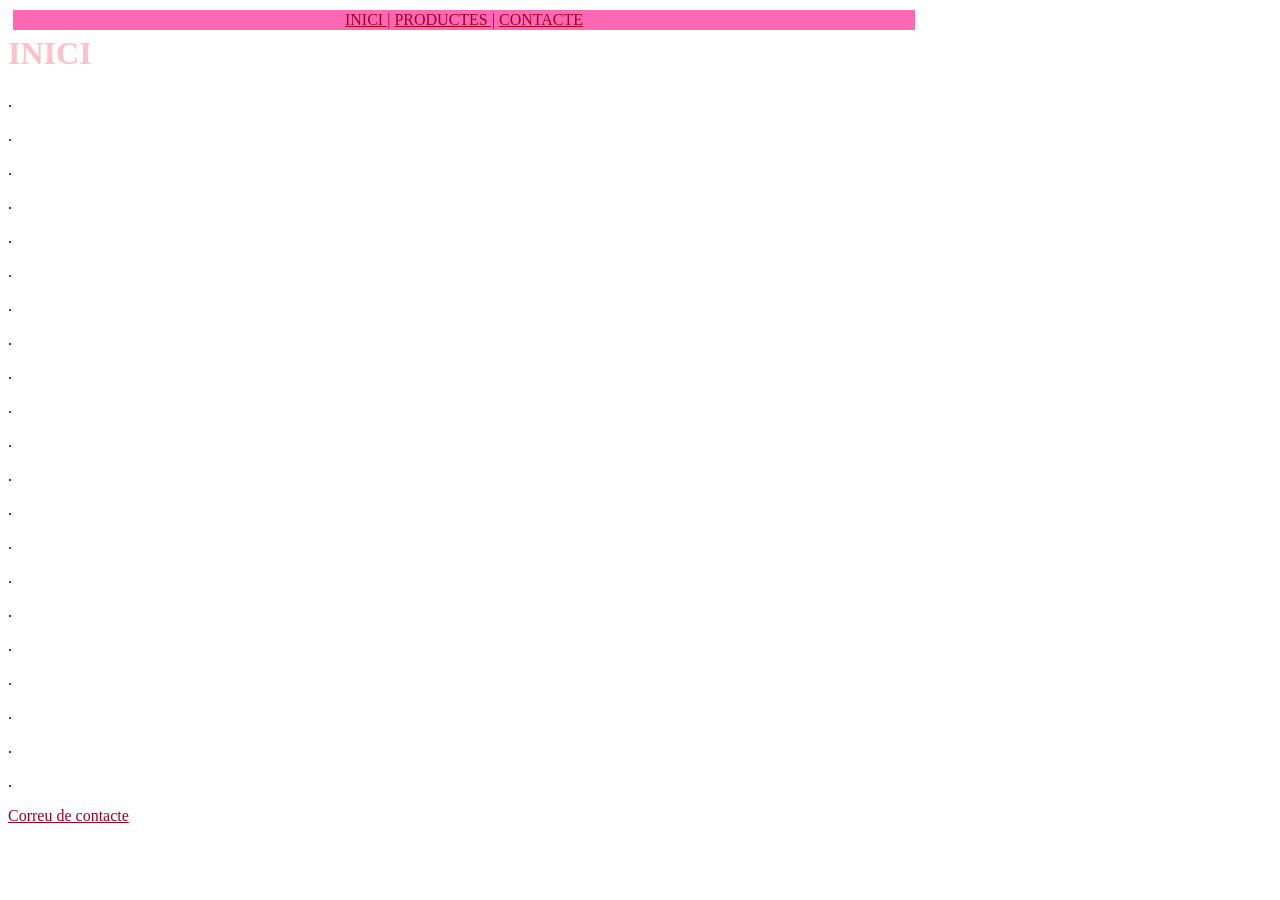
==== index.html @ 8feca5ea "Update index.html" ====
<!DOCTYPE html>
<html xmlns="http://www.w3.org/1999/xhtml">
    <head>
        <meta charset="UTF-8">
        <link  rel="stylesheet" href = global.css>
    </head>
    <title>INICI</title>
    <body>
        <div class="div1">
            <a class="a" href="index.html">INICI |</a>
            <a class="a" href="productes.html">PRODUCTES |</a>
            <a class="a" href="contacte.html">CONTACTE</a>
        </div>
        <h1 class="t1">INICI</h1>
        
        <p>.</p>
        <p>.</p>
        <p>.</p>
        <p>.</p>
        <p>.</p>
        <p>.</p>
        <p>.</p>
        <p>.</p>
        <p>.</p>
        <p>.</p>
        <p>.</p>
        <p>.</p>
        <p>.</p>
        <p>.</p>
        <p>.</p>
        <p>.</p>
        <p>.</p>
        <p>.</p>
        <p>.</p>
        <p>.</p>
        <p>.</p>
    <footer>
        <a class="a" href="malito:laylasola00@gmail.com" target="_blank">Correu de contacte</a>
    </footer>
    </body>
</html>
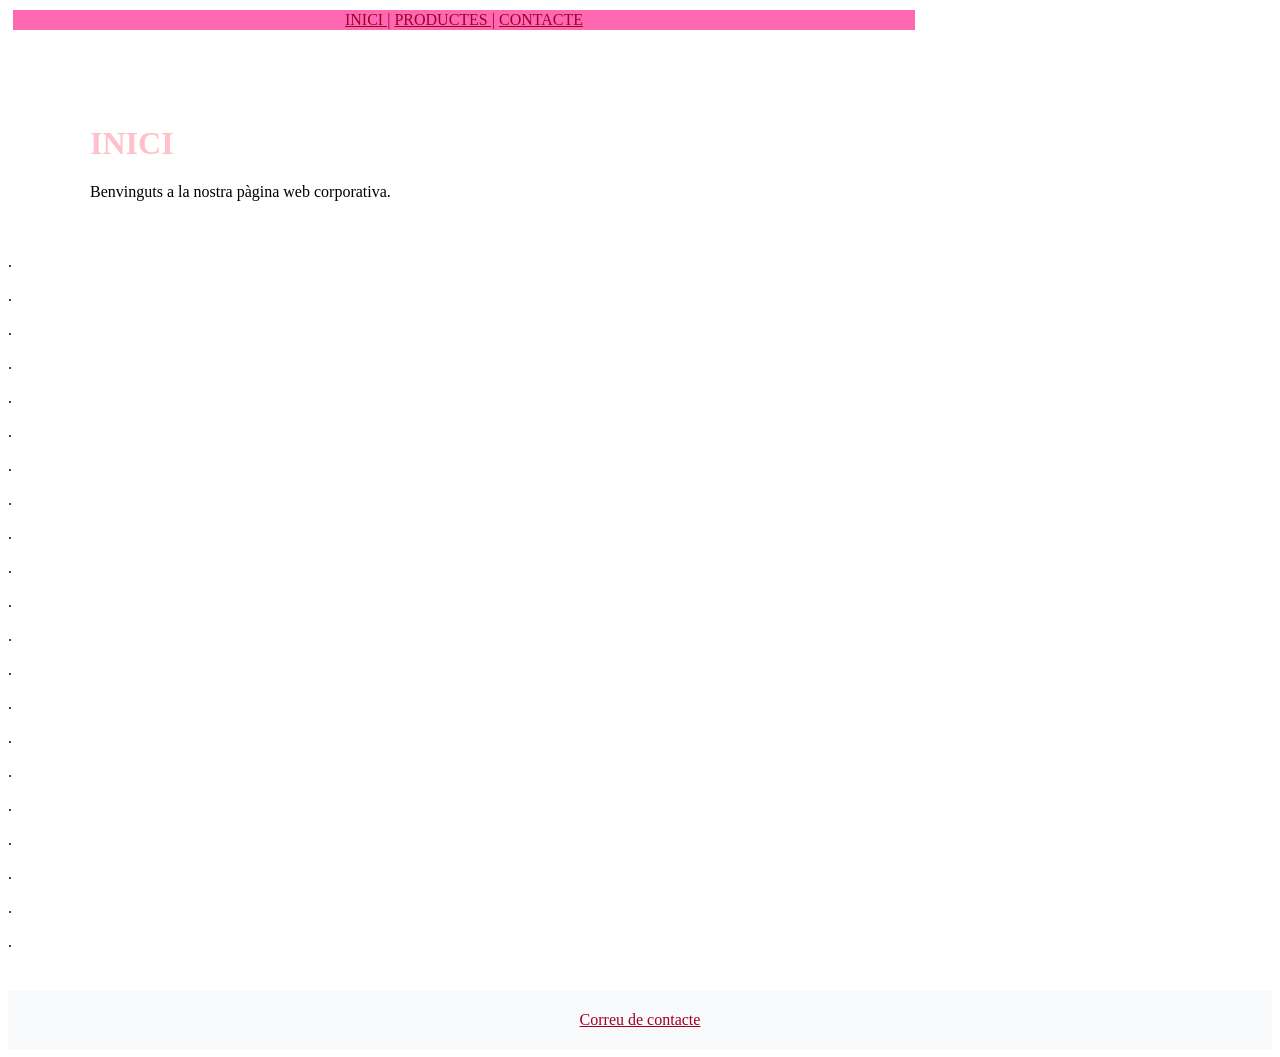
==== commit 6b56b94e: "principal" ====
--- a/index.html
+++ b/index.html
@@ -3,16 +3,19 @@
     <head>
         <meta charset="UTF-8">
         <link  rel="stylesheet" href = global.css>
+        <title>INICI</title>
     </head>
-    <title>INICI</title>
+    
     <body>
         <div class="div1">
             <a class="a" href="index.html">INICI |</a>
             <a class="a" href="productes.html">PRODUCTES |</a>
             <a class="a" href="contacte.html">CONTACTE</a>
         </div>
-        <h1 class="t1">INICI</h1>
-        
+        <div class="container">
+            <h1 class="t1">INICI</h1>
+            <p>Benvinguts a la nostra pàgina web corporativa.</p>
+        </div>
         <p>.</p>
         <p>.</p>
         <p>.</p>
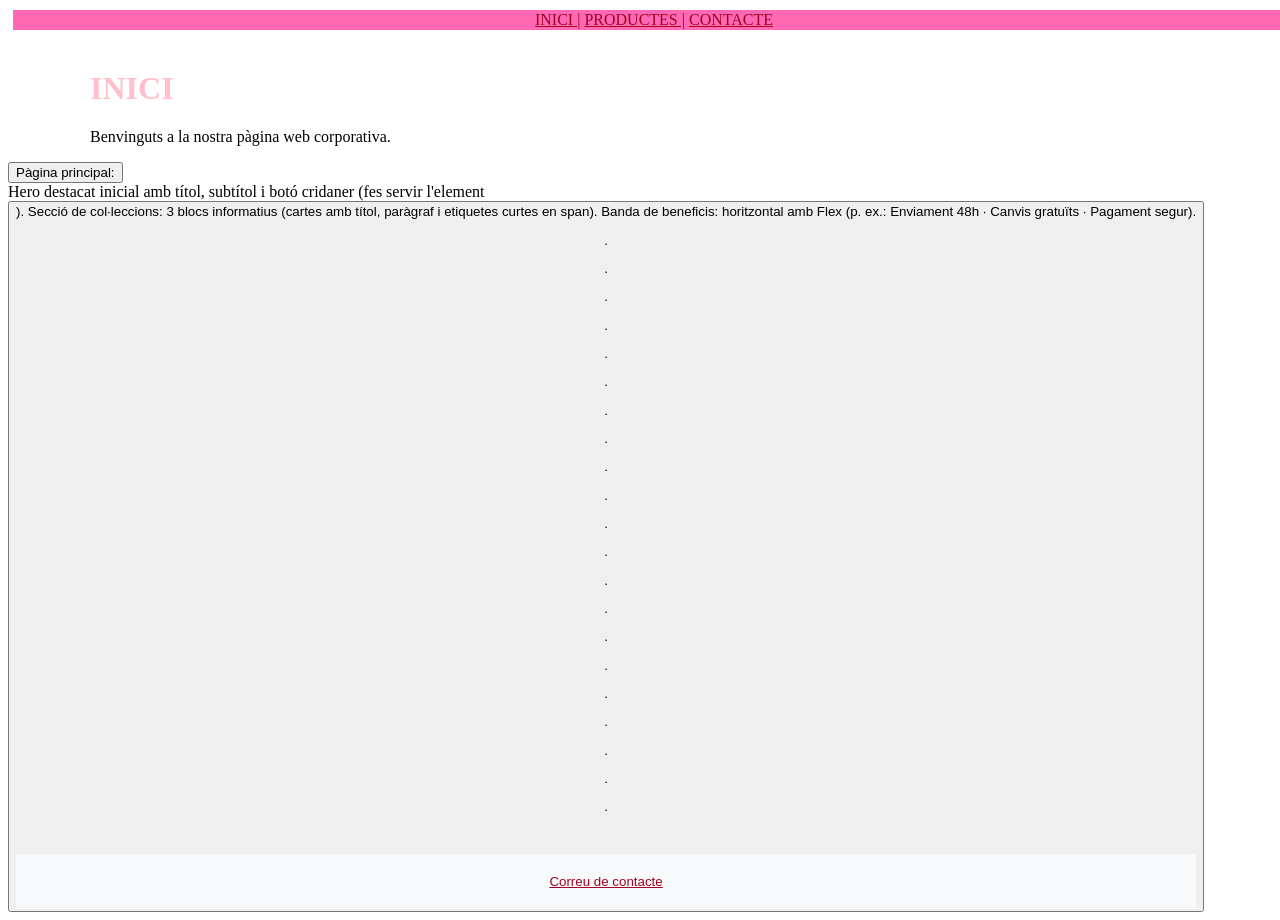
==== commit ac338ecc: "Update index.html" ====
--- a/index.html
+++ b/index.html
@@ -16,6 +16,16 @@
             <h1 class="t1">INICI</h1>
             <p>Benvinguts a la nostra pàgina web corporativa.</p>
         </div>
+        <div>
+            <button>
+                Pàgina principal:
+                
+            </button>
+        </div>
+        Hero destacat inicial amb títol, subtítol i botó cridaner (fes servir l'element <button>).
+        Secció de col·leccions: 3 blocs informatius (cartes amb títol, paràgraf i etiquetes curtes en span).
+        Banda de beneficis: horitzontal amb Flex (p. ex.:
+        Enviament 48h · Canvis gratuïts · Pagament segur).
         <p>.</p>
         <p>.</p>
         <p>.</p>
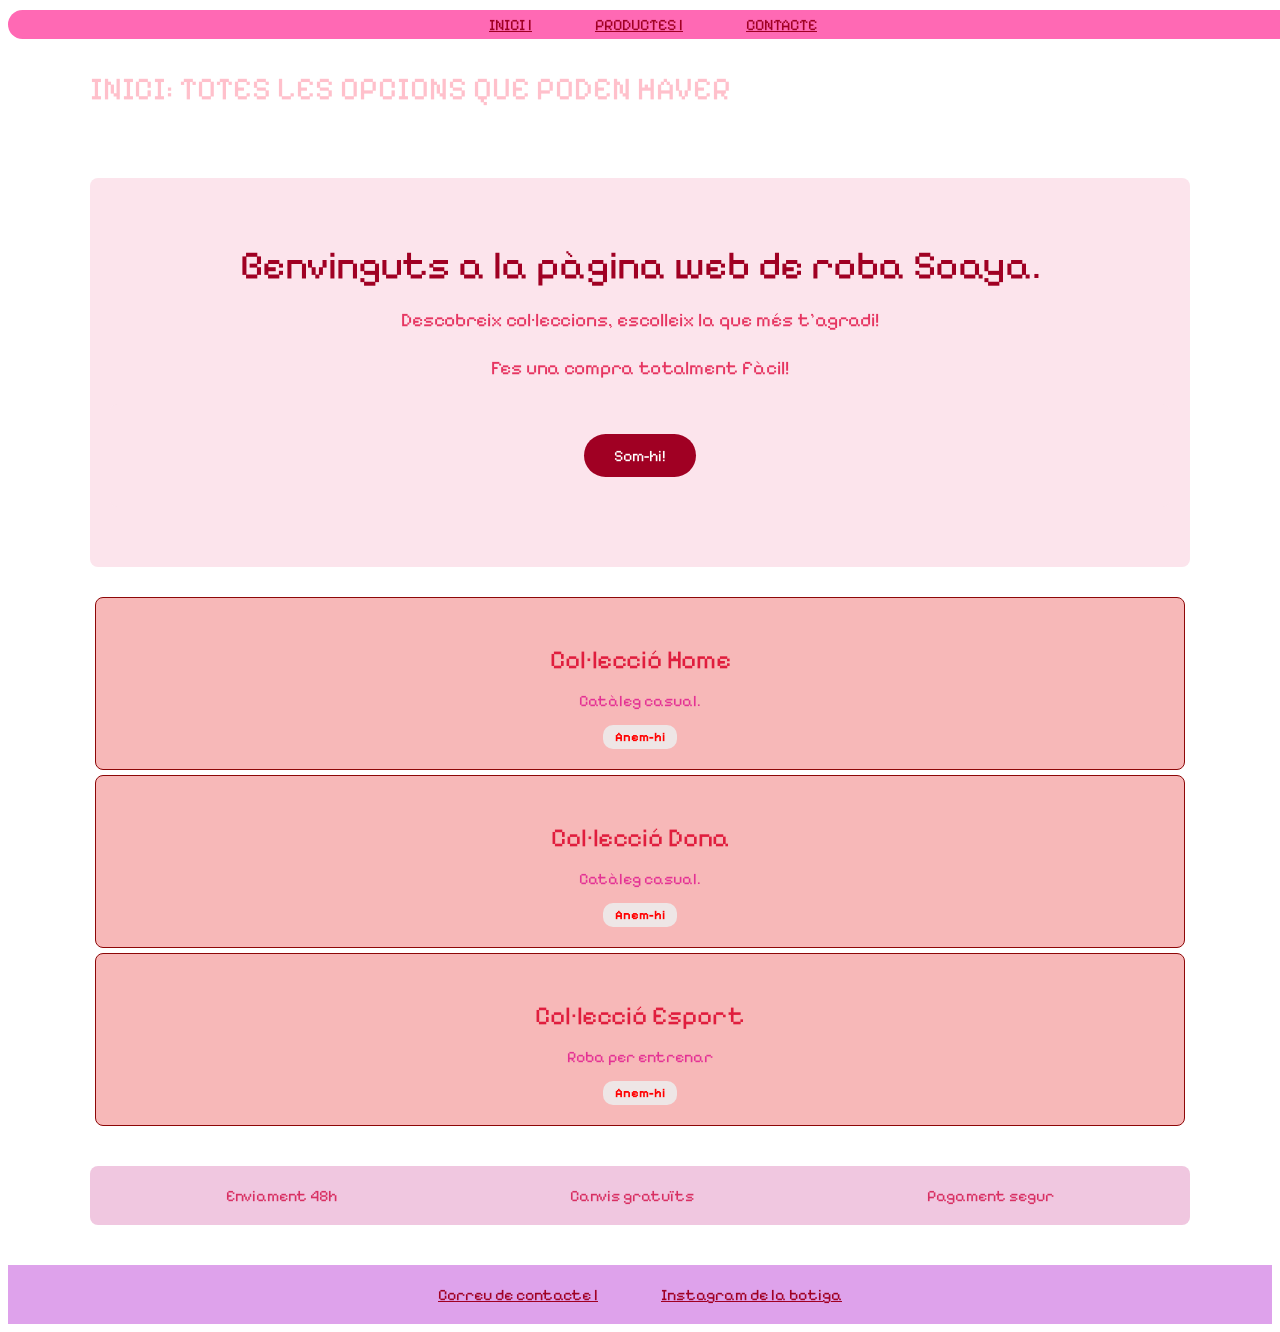
==== commit 0574bde0: "principal" ====
--- a/index.html
+++ b/index.html
@@ -3,9 +3,90 @@
     <head>
         <meta charset="UTF-8">
         <link  rel="stylesheet" href = global.css>
+        <link rel="preconnect" href="https://fonts.googleapis.com">
+        <link rel="preconnect" href="https://fonts.gstatic.com" crossorigin>
+        <link href="https://fonts.googleapis.com/css2?family=Isometra&family=Pixelify+Sans:wght@400..700&display=swap" rel="stylesheet">
         <title>INICI</title>
+        <style>
+            .hero {
+                background-color: #fce4ec;
+                text-align: center;
+                justify-content: center;
+                padding: 30px 20px;
+                border-radius: 8px;
+                margin-bottom: 30px;
+            }
+            .hero h1 {
+                font-size: 2.5em;
+                color: rgb(160, 0, 35);
+                margin-bottom: 15px;
+            }
+            .hero p {
+                font-size: 1.2em;
+                color: #e63561;
+                margin-bottom: 25px;
+            }
+            .hero button {
+                background-color: rgb(160, 0, 35);
+                color: white;
+                border: none;
+                padding: 12px 30px;
+                font-size: 1em;
+                border-radius: 100px;
+                cursor:grab;
+            }
+            .hero button:hover {
+                background-color: rgb(241, 88, 183);
+            }
+            .collections {
+                display:flexbox;
+                margin-bottom: 40px;
+            }
+            .card {
+                background: #f7b8b8;
+                border: 1.2px solid #8d0707;
+                padding: 20px;
+                border-radius: 8px;
+                text-align: center;
+                justify-content: center;
+                left:10px;
+                right:10px;
+                margin:5px;
+            }
+            .card h3 {
+                font-size:26px;
+                color: rgb(224, 29, 61);
+                margin-bottom: 10px;
+            }
+            .card p {
+                color: #e43294;
+                font-size: 1em;
+                margin-bottom: 15px;
+            }
+            .card span {
+                display: inline-block;
+                background: #eee6e6;
+                padding: 4px 12px;
+                border-radius: 10px;
+                font-size: 0.8em;
+                color: #ff0000;
+                font-weight: bolder;
+                cursor: grab;
+            }
+            .benefits {
+                display:flex;
+                justify-content: space-around;
+                align-items: center;
+                background-color: #f0c7e0;
+                padding: 20px;
+                border-radius: 8px;
+                text-align: center;
+                font-weight: bold;
+                color: #d82f62;
+                margin-bottom: 40px;
+            }
+        </style>
     </head>
-    
     <body>
         <div class="div1">
             <a class="a" href="index.html">INICI |</a>
@@ -13,42 +94,44 @@
             <a class="a" href="contacte.html">CONTACTE</a>
         </div>
         <div class="container">
-            <h1 class="t1">INICI</h1>
-            <p>Benvinguts a la nostra pàgina web corporativa.</p>
+            <h1 class="t1">INICI: TOTES LES OPCIONS QUE PODEN HAVER</h1>
         </div>
-        <div>
-            <button>
-                Pàgina principal:
-                
-            </button>
-        </div>
-        Hero destacat inicial amb títol, subtítol i botó cridaner (fes servir l'element <button>).
-        Secció de col·leccions: 3 blocs informatius (cartes amb títol, paràgraf i etiquetes curtes en span).
-        Banda de beneficis: horitzontal amb Flex (p. ex.:
-        Enviament 48h · Canvis gratuïts · Pagament segur).
-        <p>.</p>
-        <p>.</p>
-        <p>.</p>
-        <p>.</p>
-        <p>.</p>
-        <p>.</p>
-        <p>.</p>
-        <p>.</p>
-        <p>.</p>
-        <p>.</p>
-        <p>.</p>
-        <p>.</p>
-        <p>.</p>
-        <p>.</p>
-        <p>.</p>
-        <p>.</p>
-        <p>.</p>
-        <p>.</p>
-        <p>.</p>
-        <p>.</p>
-        <p>.</p>
+        <div class="container">
+        <section class="hero">
+            <h1>Benvinguts a la pàgina web de roba Soaya.</h1>
+            <p>Descobreix col·leccions, escolleix la que més t'agradi!</p>
+            <p>Fes una compra totalment fàcil!</p>
+            <div class="hero">
+                <button>Som-hi!</button>
+            </div>
+        </section>
+        
+        <section class="collections">
+            <div class="card">
+                <h3>Col·lecció Home</h3>
+                <p>Catàleg casual.</p>
+                <span>Anem-hi</span>
+            </div>
+            <div class="card">
+                <h3>Col·lecció Dona</h3>
+                <p>Catàleg casual.</p>
+                <span>Anem-hi</span>
+            </div>
+            <div class="card">
+                <h3>Col·lecció Esport</h3>
+                <p>Roba per entrenar</p>
+                <span>Anem-hi</span>
+            </div>
+        </section>
+        <section class="benefits">
+            <div>Enviament 48h</div>
+            <div>Canvis gratuïts</div>
+            <div>Pagament segur</div>
+        </section>
+    </div>
     <footer>
-        <a class="a" href="malito:laylasola00@gmail.com" target="_blank">Correu de contacte</a>
+        <a class="a" href="malito:laylasola00@gmail.com" target="_blank">Correu de contacte |</a>
+        <a class="a" href="https://instagram.com" target="_blank">Instagram de la botiga</a>
     </footer>
     </body>
 </html>
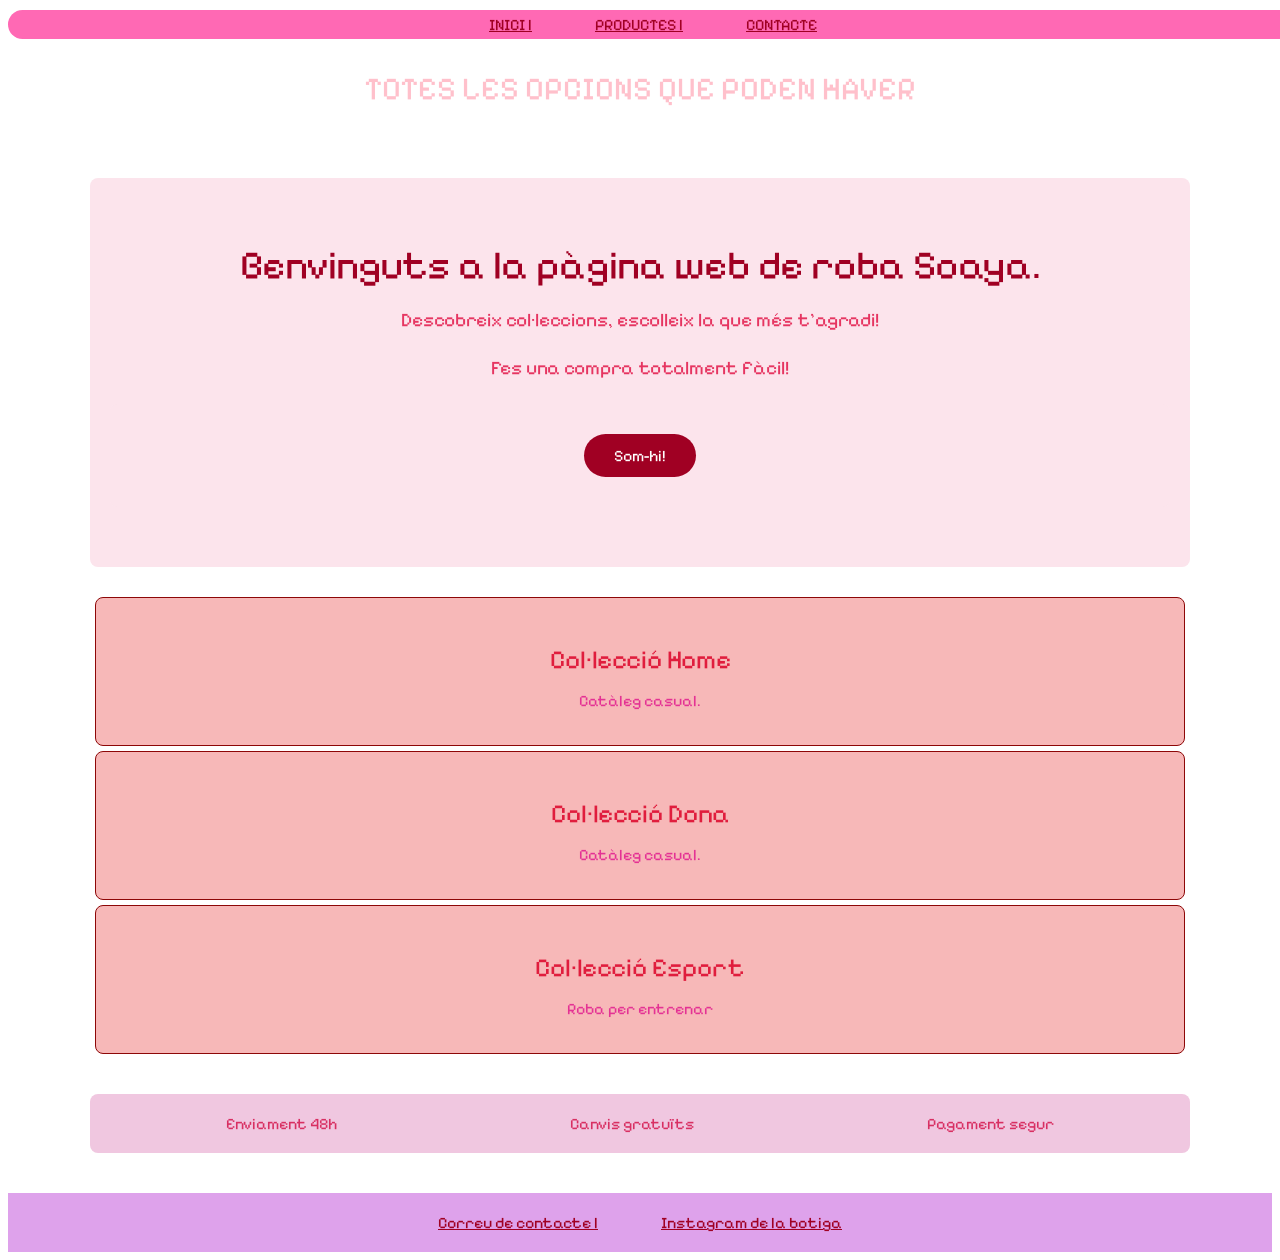
==== commit ab0646e6: "canvisentrega" ====
--- a/index.html
+++ b/index.html
@@ -94,7 +94,7 @@
             <a class="a" href="contacte.html">CONTACTE</a>
         </div>
         <div class="container">
-            <h1 class="t1">INICI: TOTES LES OPCIONS QUE PODEN HAVER</h1>
+            <h1 class="t1">TOTES LES OPCIONS QUE PODEN HAVER</h1>
         </div>
         <div class="container">
         <section class="hero">
@@ -102,25 +102,23 @@
             <p>Descobreix col·leccions, escolleix la que més t'agradi!</p>
             <p>Fes una compra totalment fàcil!</p>
             <div class="hero">
-                <button>Som-hi!</button>
+                <a href="productes.html">
+                    <button>Som-hi!</button>
+                </a>
             </div>
         </section>
-        
         <section class="collections">
             <div class="card">
                 <h3>Col·lecció Home</h3>
                 <p>Catàleg casual.</p>
-                <span>Anem-hi</span>
             </div>
             <div class="card">
                 <h3>Col·lecció Dona</h3>
                 <p>Catàleg casual.</p>
-                <span>Anem-hi</span>
             </div>
             <div class="card">
                 <h3>Col·lecció Esport</h3>
                 <p>Roba per entrenar</p>
-                <span>Anem-hi</span>
             </div>
         </section>
         <section class="benefits">
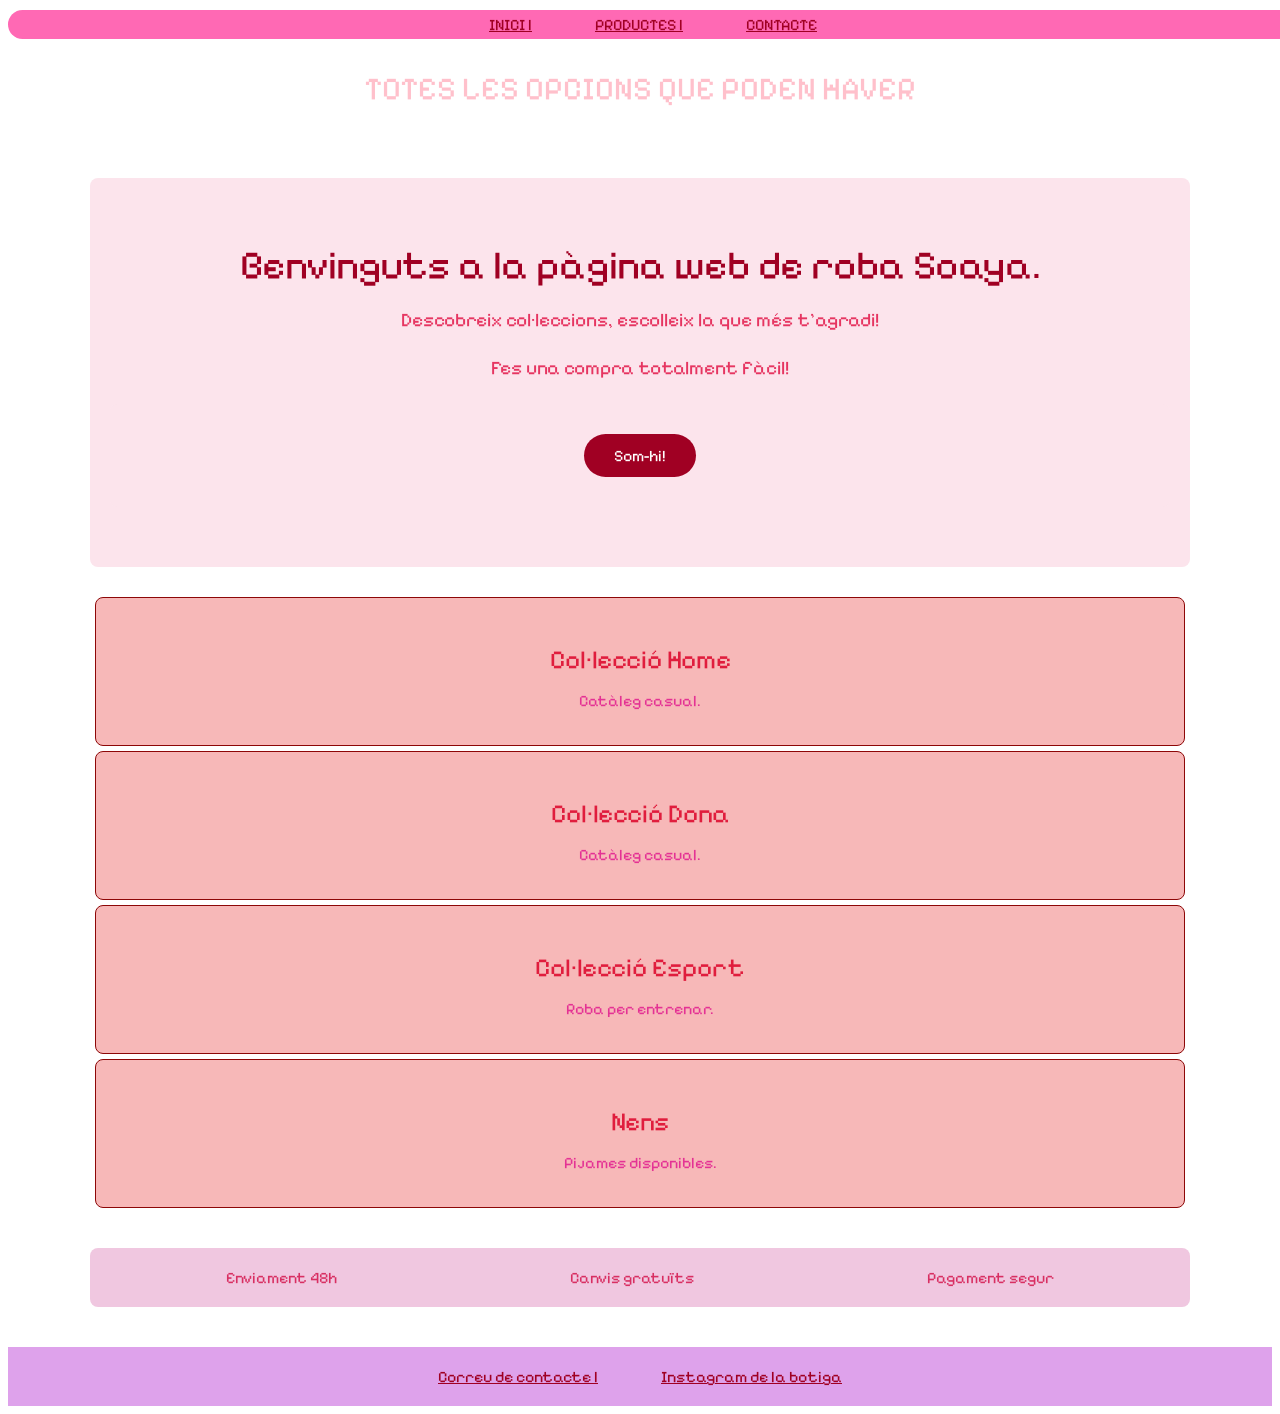
==== commit df4b1f8a: "canvis" ====
--- a/index.html
+++ b/index.html
@@ -118,7 +118,11 @@
             </div>
             <div class="card">
                 <h3>Col·lecció Esport</h3>
-                <p>Roba per entrenar</p>
+                <p>Roba per entrenar.</p>
+            </div>
+            <div class="card">
+                <h3>Nens</h3>
+                <p>Pijames disponibles.</p>
             </div>
         </section>
         <section class="benefits">
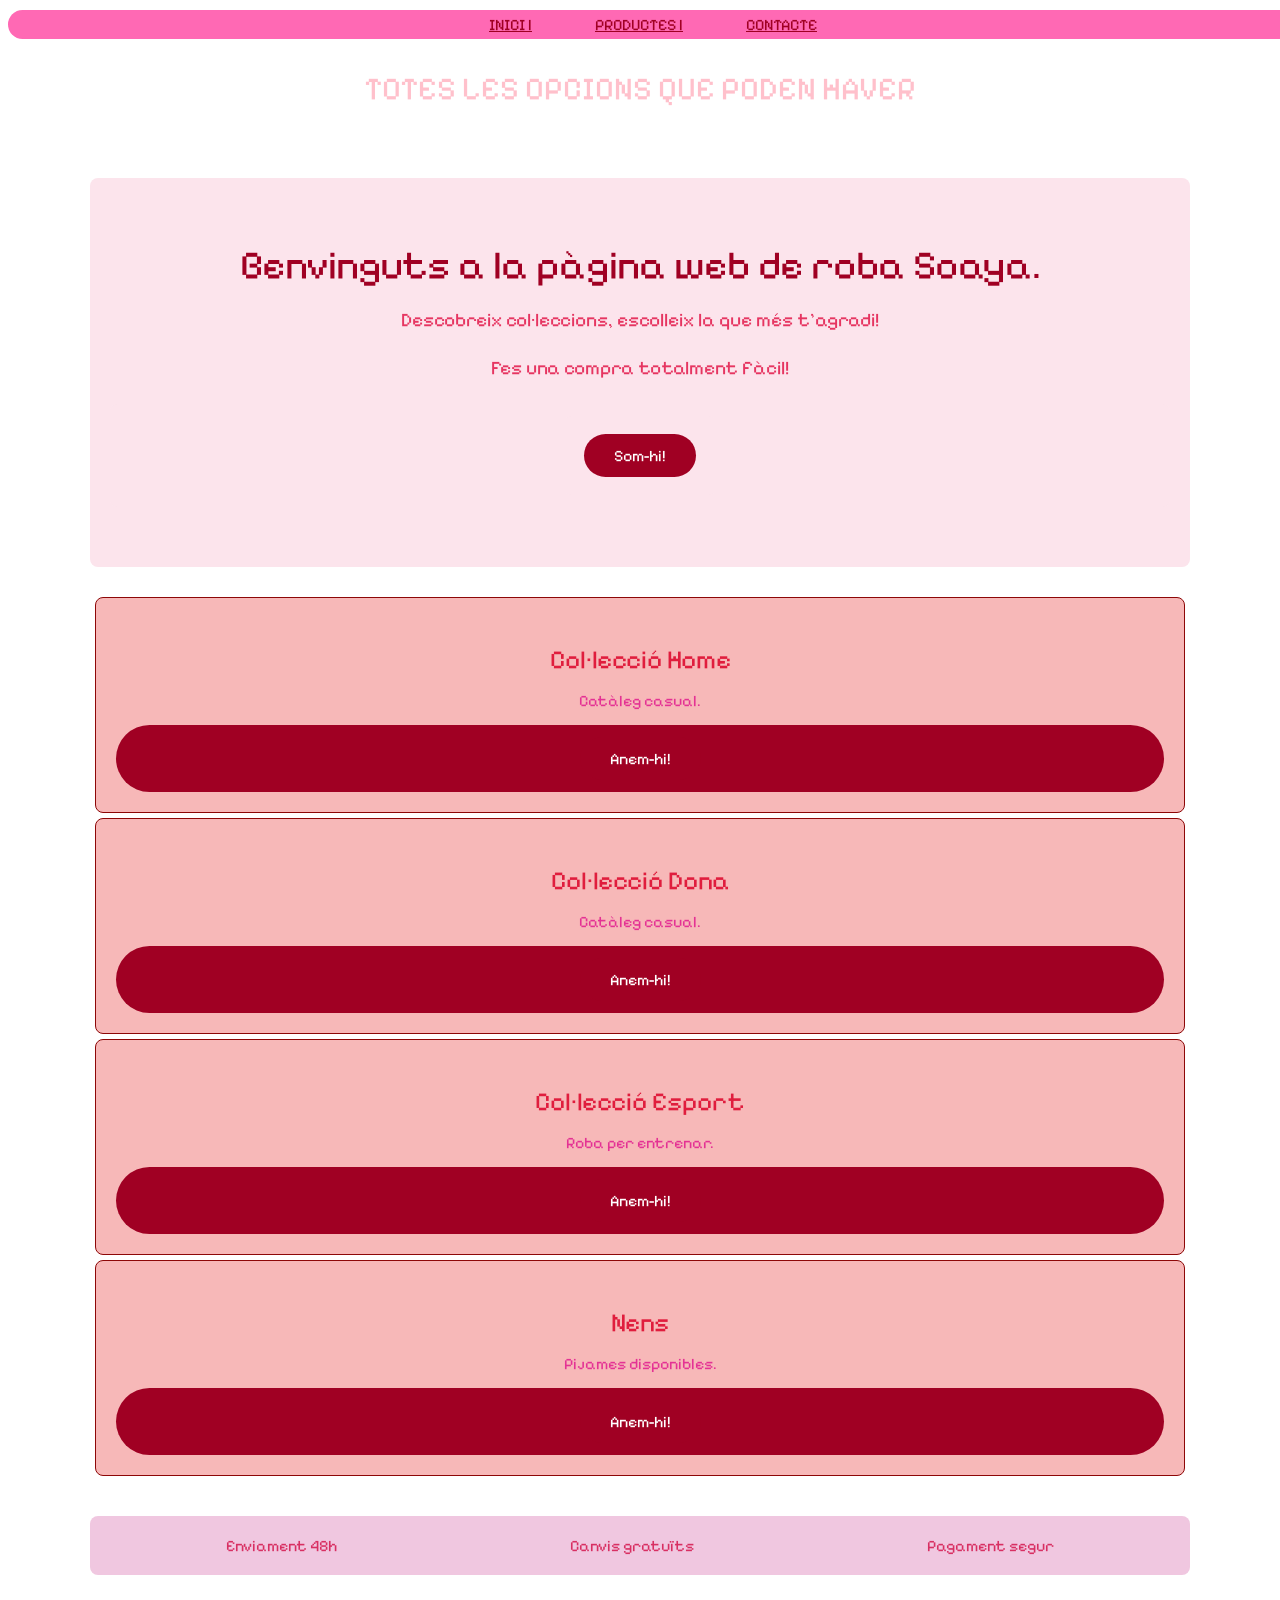
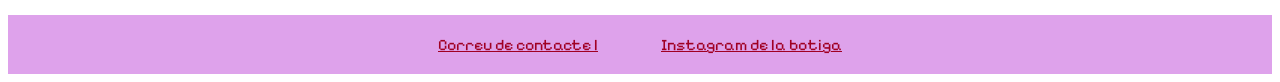
==== commit 6182be50: "boto" ====
--- a/index.html
+++ b/index.html
@@ -8,36 +8,6 @@
         <link href="https://fonts.googleapis.com/css2?family=Isometra&family=Pixelify+Sans:wght@400..700&display=swap" rel="stylesheet">
         <title>INICI</title>
         <style>
-            .hero {
-                background-color: #fce4ec;
-                text-align: center;
-                justify-content: center;
-                padding: 30px 20px;
-                border-radius: 8px;
-                margin-bottom: 30px;
-            }
-            .hero h1 {
-                font-size: 2.5em;
-                color: rgb(160, 0, 35);
-                margin-bottom: 15px;
-            }
-            .hero p {
-                font-size: 1.2em;
-                color: #e63561;
-                margin-bottom: 25px;
-            }
-            .hero button {
-                background-color: rgb(160, 0, 35);
-                color: white;
-                border: none;
-                padding: 12px 30px;
-                font-size: 1em;
-                border-radius: 100px;
-                cursor:grab;
-            }
-            .hero button:hover {
-                background-color: rgb(241, 88, 183);
-            }
             .collections {
                 display:flexbox;
                 margin-bottom: 40px;
@@ -85,6 +55,15 @@
                 color: #d82f62;
                 margin-bottom: 40px;
             }
+            .boto{
+                background-color: rgb(160, 0, 35);
+                border: none;
+                color:white;
+                padding: 12px 30px;
+                font-size: 1em;
+                border-radius: 100px;
+                cursor:pointer;
+            }
         </style>
     </head>
     <body>
@@ -102,7 +81,7 @@
             <p>Descobreix col·leccions, escolleix la que més t'agradi!</p>
             <p>Fes una compra totalment fàcil!</p>
             <div class="hero">
-                <a href="productes.html">
+                <a class="hero" href="productes.html">
                     <button>Som-hi!</button>
                 </a>
             </div>
@@ -111,18 +90,39 @@
             <div class="card">
                 <h3>Col·lecció Home</h3>
                 <p>Catàleg casual.</p>
+                <div class="boto">
+                    <a href="productes.html">
+                        <button class="boto">Anem-hi!</button>
+                    </a>
+                </div> 
+
             </div>
             <div class="card">
                 <h3>Col·lecció Dona</h3>
                 <p>Catàleg casual.</p>
+                <div class="boto">
+                    <a href="productes.html">
+                        <button class="boto">Anem-hi!</button>
+                    </a>
+                </div> 
             </div>
             <div class="card">
                 <h3>Col·lecció Esport</h3>
                 <p>Roba per entrenar.</p>
+                <div class="boto">
+                    <a href="productes.html">
+                        <button class="boto">Anem-hi!</button>
+                    </a>
+                </div> 
             </div>
             <div class="card">
                 <h3>Nens</h3>
                 <p>Pijames disponibles.</p>
+                <div class="boto">
+                    <a href="productes.html">
+                        <button class="boto">Anem-hi!</button>
+                    </a>
+                </div> 
             </div>
         </section>
         <section class="benefits">
